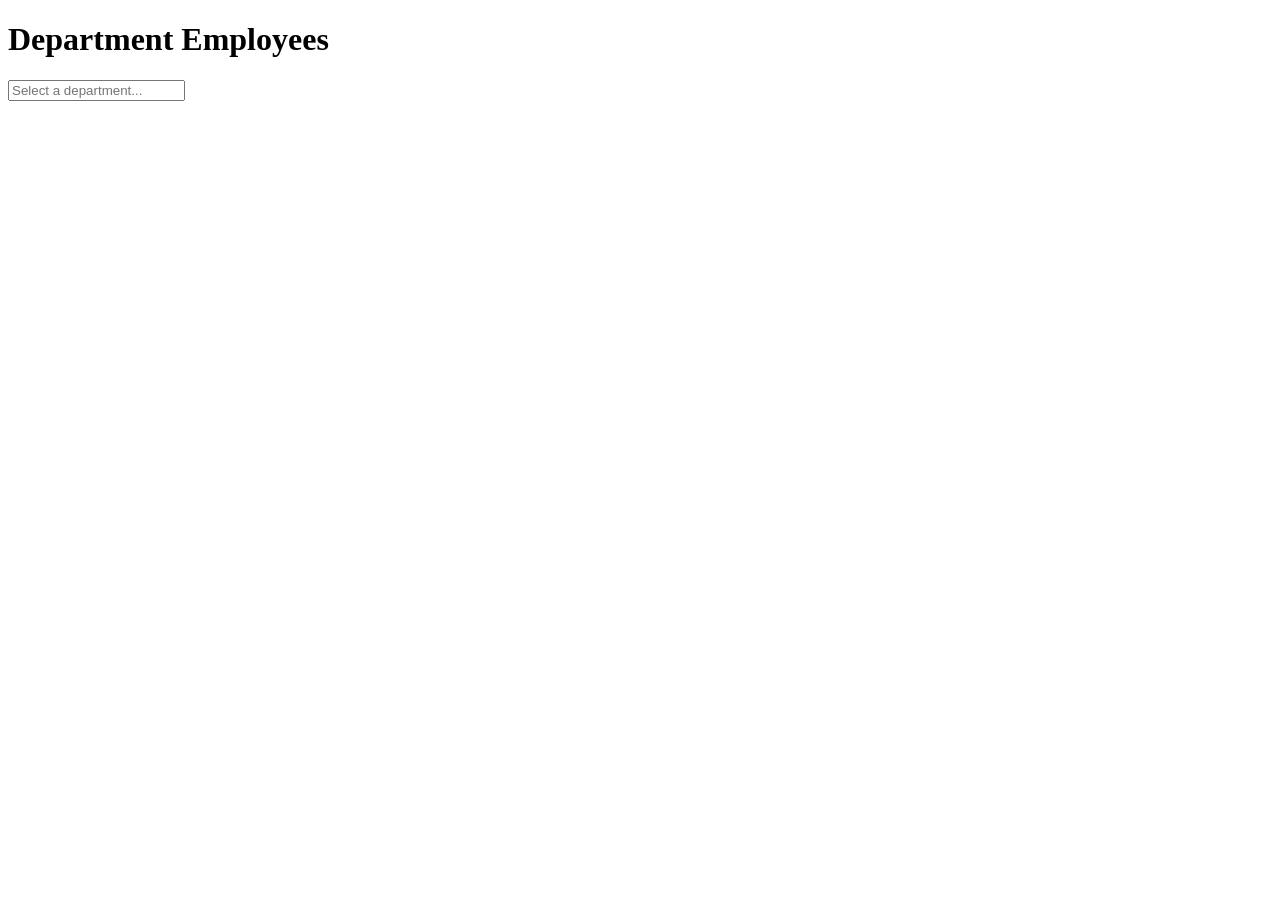
==== target/classes/templates/index.html @ 56d69055 "update: Se actualizó el repository para añadir un query." ====
<!doctype html>
<html lang="en">
  <head>
    <title>Department Employees</title>
  </head>
  <body>
    <h1>Department Employees</h1>
    <form>
      <!-- name es como el nombre de la variable que va recibir ese input -->
      <input
        type="text"
        name="department"
        placeholder="Select a department..."
        required
      />
    </form>
  </body>
</html>
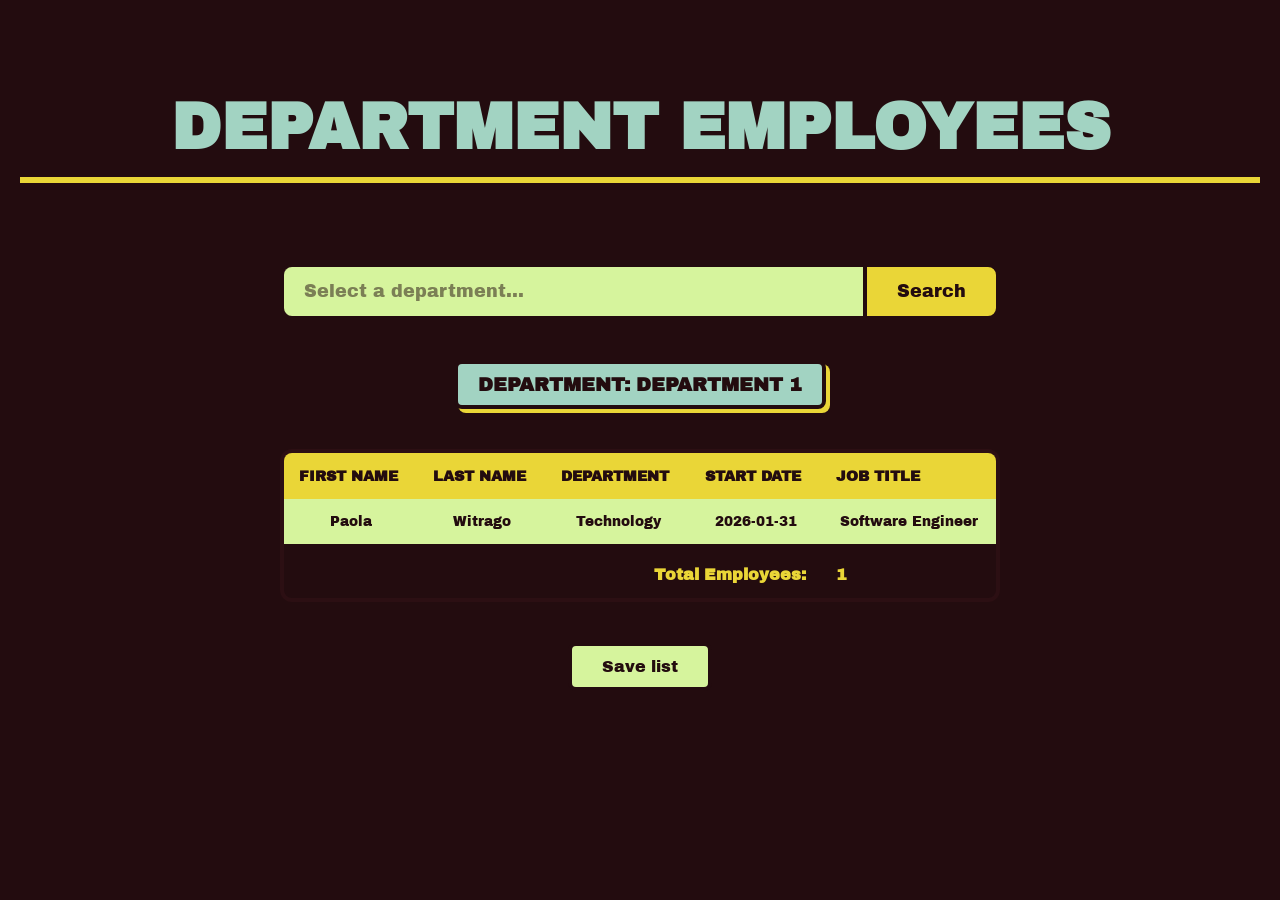
==== commit fb4e680d: "update: actualización de las funciones de i/o, código de Isaac." ====
--- a/target/classes/templates/index.html
+++ b/target/classes/templates/index.html
@@ -2,6 +2,191 @@
 <html lang="en">
   <head>
     <title>Department Employees</title>
+    <link rel="stylesheet" href="../static/css/style.css" />
+    <!-- th:href="@{/css/style.css}" -->
+    <!-- FONT -->
+    <link rel="preconnect" href="https://fonts.googleapis.com" />
+    <link rel="preconnect" href="https://fonts.gstatic.com" crossorigin />
+    <link
+      href="https://fonts.googleapis.com/css2?family=Archivo+Black&display=swap"
+      rel="stylesheet"
+    />
+    <style>
+      body {
+        background-color: #230c0f;
+        color: #ead637;
+        font-family: "Archivo Black", sans-serif;
+
+        margin: 0;
+        padding: 50px 20px;
+        text-align: center;
+      }
+
+      h1 {
+        text-align: center;
+        text-transform: uppercase;
+        font-family: "Archivo Black", sans-serif;
+        font-size: 4rem;
+        color: #a2d3c2;
+
+        border-bottom: 6px solid #ead637;
+        padding-bottom: 15px;
+        margin-bottom: 40px;
+
+        display: inline-block;
+        width: 100%;
+      }
+
+      form {
+        display: flex;
+        justify-content: center;
+        align-items: center;
+        margin: 40px auto;
+        max-width: 45rem;
+        width: 100%;
+      }
+
+      input[type="text"] {
+        background-color: #d6f49d;
+        color: #230c0f;
+        font-family: "Archivo Black", sans-serif;
+        font-size: 1.1rem;
+        padding: 15px 20px;
+
+        width: 100%;
+        border: 4px solid #230c0f;
+        border-right: none;
+
+        border-radius: 12px 0 0 12px;
+        outline: none;
+        transition: background-color 0.2s ease;
+      }
+
+      input[type="text"]::placeholder {
+        color: #230c0f;
+        opacity: 0.5;
+      }
+
+      input[type="text"]:focus {
+        background-color: #e2f7b4;
+      }
+
+      button[type="submit"] {
+        background-color: #ead637;
+        color: #230c0f;
+        font-family: "Archivo Black", sans-serif;
+        font-size: 1.1rem;
+        padding: 15px 30px;
+
+        border: 4px solid #230c0f;
+        border-radius: 0 12px 12px 0;
+
+        cursor: pointer;
+        white-space: nowrap;
+        transition: all 0.2s ease;
+      }
+
+      button[type="submit"]:hover {
+        background-color: #230c0f;
+        color: #ead637;
+      }
+
+      button[type="submit"]:active {
+        background-color: #170809;
+      }
+
+      h2 {
+        font-family: "Archivo Black", sans-serif;
+        font-size: 1.2rem;
+        color: #230c0f;
+        background-color: #a2d3c2;
+
+        display: table;
+        margin: 30px auto;
+        padding: 10px 20px;
+
+        border: 4px solid #230c0f;
+        border-radius: 8px;
+        text-transform: uppercase;
+
+        box-shadow: 4px 4px 0px #ead637;
+      }
+
+      table {
+        width: 100%;
+        max-width: 45rem;
+        margin: 40px auto;
+        border-collapse: collapse;
+        font-family: "Archivo Black", sans-serif;
+        background-color: #2c0f13;
+        border: 4px solid #230c0f;
+        border-radius: 12px;
+        overflow: hidden;
+      }
+
+      thead {
+        background-color: #ead637;
+      }
+
+      th {
+        color: #230c0f;
+        padding: 15px;
+        text-align: left;
+        font-size: 0.9rem;
+        text-transform: uppercase;
+      }
+
+      td {
+        padding: 15px;
+        color: #ffffff;
+        border-bottom: 2px solid #230c0f;
+        font-size: 0.85rem;
+      }
+
+      .oldest-employee {
+        background-color: #d6f49d !important;
+      }
+
+      .oldest-employee td {
+        color: #230c0f !important;
+      }
+
+      tfoot tr {
+        background-color: #230c0f;
+      }
+
+      tfoot td {
+        color: #ead637 !important;
+        font-size: 1rem;
+        padding-top: 20px;
+        border-bottom: none;
+      }
+
+      button[type="button"] {
+        background-color: #d6f49d;
+        color: #230c0f;
+        font-family: "Archivo Black", sans-serif;
+        font-size: 1rem;
+        border: 4px solid #230c0f;
+        padding: 12px 30px;
+        border-radius: 8px;
+        cursor: pointer;
+
+        display: block;
+        margin: 30px auto;
+        transition: all 0.2s ease;
+      }
+
+      button[type="button"]:hover {
+        background-color: #230c0f;
+        color: #d6f49d;
+        border-color: #d6f49d;
+      }
+
+      button[type="button"]:active {
+        transform: scale(0.95);
+      }
+    </style>
   </head>
   <body>
     <h1>Department Employees</h1>
@@ -10,9 +195,46 @@
       <input
         type="text"
         name="department"
+        list="departments"
         placeholder="Select a department..."
         required
       />
+      <datalist id="departments">
+        <option value="Department 1"></option>
+        <option value="Department 2"></option>
+      </datalist>
+      <button type="submit">Search</button>
     </form>
+
+    <h2>Department: Department 1</h2>
+    <table>
+      <thead>
+        <tr>
+          <th>First Name</th>
+          <th>Last Name</th>
+          <th>Department</th>
+          <th>Start Date</th>
+          <th>Job Title</th>
+        </tr>
+      </thead>
+      <tbody>
+        <tr class="oldest-employee">
+          <td>Paola</td>
+          <td>Witrago</td>
+          <td>Technology</td>
+          <td>2026-01-31</td>
+          <td>Software Engineer</td>
+        </tr>
+      </tbody>
+      <tfoot>
+        <tr>
+          <td colspan="4" style="text-align: right; font-weight: bold">
+            Total Employees:
+          </td>
+          <td style="font-weight: bold; text-align: left">1</td>
+        </tr>
+      </tfoot>
+    </table>
+    <button type="button">Save list</button>
   </body>
 </html>
--- a/target/classes/static/css/style.css
+++ b/target/classes/static/css/style.css
@@ -0,0 +1,174 @@
+body {
+  background-color: #230c0f;
+  color: #ead637;
+  font-family: "Archivo Black", sans-serif;
+
+  margin: 0;
+  padding: 50px 20px;
+  text-align: center;
+}
+
+h1 {
+  text-align: center;
+  text-transform: uppercase;
+  font-family: "Archivo Black", sans-serif;
+  font-size: 4rem;
+  color: #a2d3c2;
+
+  border-bottom: 6px solid #ead637;
+  padding-bottom: 15px;
+  margin-bottom: 40px;
+
+  display: inline-block;
+  width: 100%;
+}
+
+form {
+  display: flex;
+  justify-content: center;
+  align-items: center;
+  margin: 40px auto;
+  max-width: 45rem;
+  width: 100%;
+}
+
+input[type="text"] {
+  background-color: #d6f49d;
+  color: #230c0f;
+  font-family: "Archivo Black", sans-serif;
+  font-size: 1.1rem;
+  padding: 15px 20px;
+
+  width: 100%;
+  border: 4px solid #230c0f;
+  border-right: none;
+
+  border-radius: 12px 0 0 12px;
+  outline: none;
+  transition: background-color 0.2s ease;
+}
+
+input[type="text"]::placeholder {
+  color: #230c0f;
+  opacity: 0.5;
+}
+
+input[type="text"]:focus {
+  background-color: #e2f7b4;
+}
+
+button[type="submit"] {
+  background-color: #ead637;
+  color: #230c0f;
+  font-family: "Archivo Black", sans-serif;
+  font-size: 1.1rem;
+  padding: 15px 30px;
+
+  border: 4px solid #230c0f;
+  border-radius: 0 12px 12px 0;
+
+  cursor: pointer;
+  white-space: nowrap;
+  transition: all 0.2s ease;
+}
+
+button[type="submit"]:hover {
+  background-color: #230c0f;
+  color: #ead637;
+}
+
+button[type="submit"]:active {
+  background-color: #170809;
+}
+
+h2 {
+  font-family: "Archivo Black", sans-serif;
+  font-size: 1.2rem;
+  color: #230c0f;
+  background-color: #a2d3c2;
+
+  display: table;
+  margin: 30px auto;
+  padding: 10px 20px;
+
+  border: 4px solid #230c0f;
+  border-radius: 8px;
+  text-transform: uppercase;
+
+  box-shadow: 4px 4px 0px #ead637;
+}
+
+table {
+  width: 100%;
+  max-width: 45rem;
+  margin: 40px auto;
+  border-collapse: collapse;
+  font-family: "Archivo Black", sans-serif;
+  background-color: #2c0f13;
+  border: 4px solid #230c0f;
+  border-radius: 12px;
+  overflow: hidden;
+}
+
+thead {
+  background-color: #ead637;
+}
+
+th {
+  color: #230c0f;
+  padding: 15px;
+  text-align: left;
+  font-size: 0.9rem;
+  text-transform: uppercase;
+}
+
+td {
+  padding: 15px;
+  color: #ffffff;
+  border-bottom: 2px solid #230c0f;
+  font-size: 0.85rem;
+}
+
+.oldest-employee {
+  background-color: #d6f49d !important;
+}
+
+.oldest-employee td {
+  color: #230c0f !important;
+}
+
+tfoot tr {
+  background-color: #230c0f;
+}
+
+tfoot td {
+  color: #ead637 !important;
+  font-size: 1rem;
+  padding-top: 20px;
+  border-bottom: none;
+}
+
+button[type="button"] {
+  background-color: #d6f49d;
+  color: #230c0f;
+  font-family: "Archivo Black", sans-serif;
+  font-size: 1rem;
+  border: 4px solid #230c0f;
+  padding: 12px 30px;
+  border-radius: 8px;
+  cursor: pointer;
+
+  display: block;
+  margin: 30px auto;
+  transition: all 0.2s ease;
+}
+
+button[type="button"]:hover {
+  background-color: #230c0f;
+  color: #d6f49d;
+  border-color: #d6f49d;
+}
+
+button[type="button"]:active {
+  transform: scale(0.95);
+}
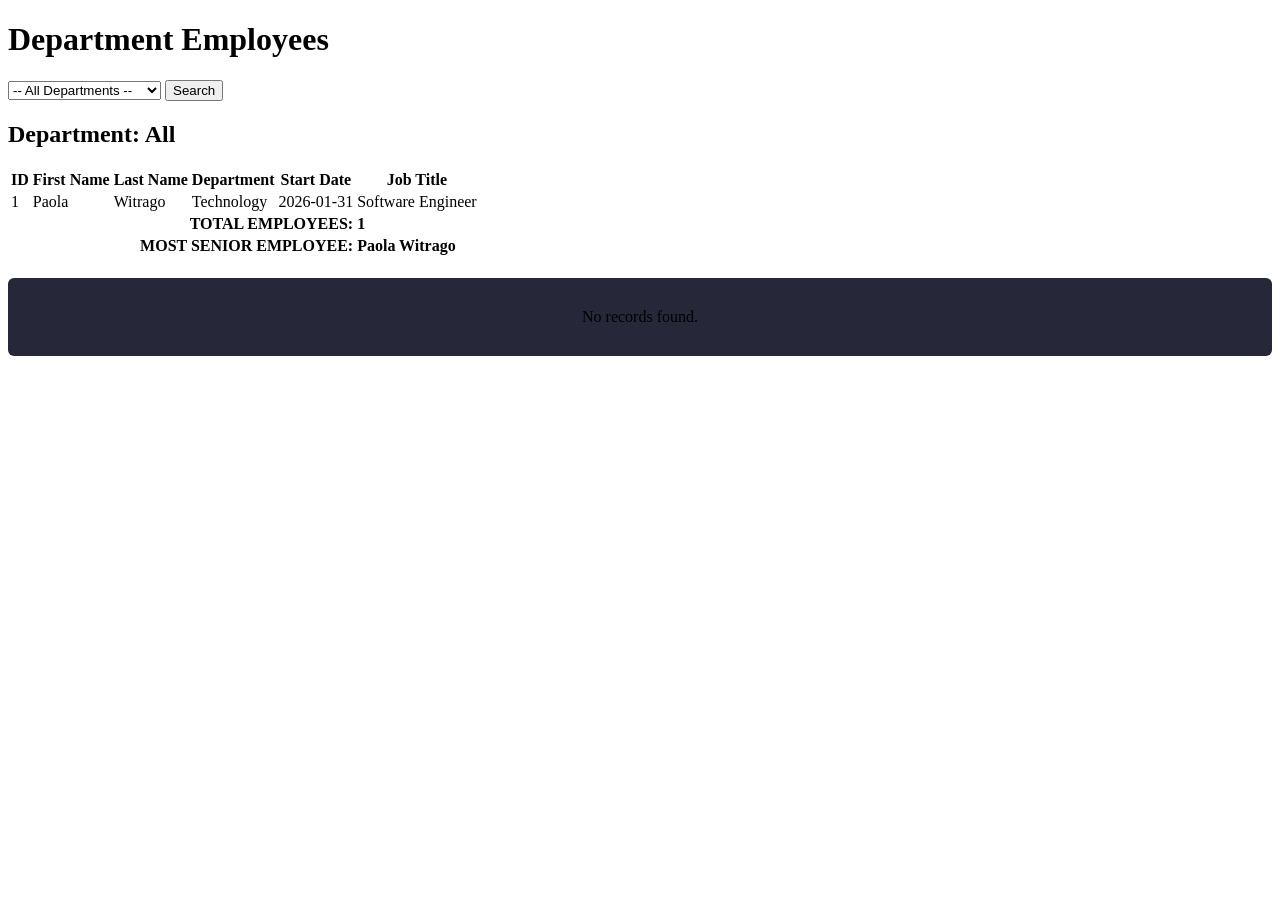
==== commit 6efdce29: "update: últimos detalles de la aplicación." ====
--- a/target/classes/templates/index.html
+++ b/target/classes/templates/index.html
@@ -1,9 +1,9 @@
 <!doctype html>
-<html lang="en">
+<html xmlns:th="http:www.thymeleaf.org" lang="en">
   <head>
+    <meta charset="UTF-8" />
     <title>Department Employees</title>
-    <link rel="stylesheet" href="../static/css/style.css" />
-    <!-- th:href="@{/css/style.css}" -->
+    <link rel="stylesheet" th:href="@{/css/style.css}" />
     <!-- FONT -->
     <link rel="preconnect" href="https://fonts.googleapis.com" />
     <link rel="preconnect" href="https://fonts.gstatic.com" crossorigin />
@@ -11,230 +11,120 @@
       href="https://fonts.googleapis.com/css2?family=Archivo+Black&display=swap"
       rel="stylesheet"
     />
-    <style>
-      body {
-        background-color: #230c0f;
-        color: #ead637;
-        font-family: "Archivo Black", sans-serif;
-
-        margin: 0;
-        padding: 50px 20px;
-        text-align: center;
-      }
-
-      h1 {
-        text-align: center;
-        text-transform: uppercase;
-        font-family: "Archivo Black", sans-serif;
-        font-size: 4rem;
-        color: #a2d3c2;
-
-        border-bottom: 6px solid #ead637;
-        padding-bottom: 15px;
-        margin-bottom: 40px;
-
-        display: inline-block;
-        width: 100%;
-      }
-
-      form {
-        display: flex;
-        justify-content: center;
-        align-items: center;
-        margin: 40px auto;
-        max-width: 45rem;
-        width: 100%;
-      }
-
-      input[type="text"] {
-        background-color: #d6f49d;
-        color: #230c0f;
-        font-family: "Archivo Black", sans-serif;
-        font-size: 1.1rem;
-        padding: 15px 20px;
-
-        width: 100%;
-        border: 4px solid #230c0f;
-        border-right: none;
-
-        border-radius: 12px 0 0 12px;
-        outline: none;
-        transition: background-color 0.2s ease;
-      }
-
-      input[type="text"]::placeholder {
-        color: #230c0f;
-        opacity: 0.5;
-      }
-
-      input[type="text"]:focus {
-        background-color: #e2f7b4;
-      }
-
-      button[type="submit"] {
-        background-color: #ead637;
-        color: #230c0f;
-        font-family: "Archivo Black", sans-serif;
-        font-size: 1.1rem;
-        padding: 15px 30px;
-
-        border: 4px solid #230c0f;
-        border-radius: 0 12px 12px 0;
-
-        cursor: pointer;
-        white-space: nowrap;
-        transition: all 0.2s ease;
-      }
-
-      button[type="submit"]:hover {
-        background-color: #230c0f;
-        color: #ead637;
-      }
-
-      button[type="submit"]:active {
-        background-color: #170809;
-      }
-
-      h2 {
-        font-family: "Archivo Black", sans-serif;
-        font-size: 1.2rem;
-        color: #230c0f;
-        background-color: #a2d3c2;
-
-        display: table;
-        margin: 30px auto;
-        padding: 10px 20px;
-
-        border: 4px solid #230c0f;
-        border-radius: 8px;
-        text-transform: uppercase;
-
-        box-shadow: 4px 4px 0px #ead637;
-      }
-
-      table {
-        width: 100%;
-        max-width: 45rem;
-        margin: 40px auto;
-        border-collapse: collapse;
-        font-family: "Archivo Black", sans-serif;
-        background-color: #2c0f13;
-        border: 4px solid #230c0f;
-        border-radius: 12px;
-        overflow: hidden;
-      }
-
-      thead {
-        background-color: #ead637;
-      }
-
-      th {
-        color: #230c0f;
-        padding: 15px;
-        text-align: left;
-        font-size: 0.9rem;
-        text-transform: uppercase;
-      }
-
-      td {
-        padding: 15px;
-        color: #ffffff;
-        border-bottom: 2px solid #230c0f;
-        font-size: 0.85rem;
-      }
-
-      .oldest-employee {
-        background-color: #d6f49d !important;
-      }
-
-      .oldest-employee td {
-        color: #230c0f !important;
-      }
-
-      tfoot tr {
-        background-color: #230c0f;
-      }
-
-      tfoot td {
-        color: #ead637 !important;
-        font-size: 1rem;
-        padding-top: 20px;
-        border-bottom: none;
-      }
-
-      button[type="button"] {
-        background-color: #d6f49d;
-        color: #230c0f;
-        font-family: "Archivo Black", sans-serif;
-        font-size: 1rem;
-        border: 4px solid #230c0f;
-        padding: 12px 30px;
-        border-radius: 8px;
-        cursor: pointer;
-
-        display: block;
-        margin: 30px auto;
-        transition: all 0.2s ease;
-      }
-
-      button[type="button"]:hover {
-        background-color: #230c0f;
-        color: #d6f49d;
-        border-color: #d6f49d;
-      }
-
-      button[type="button"]:active {
-        transform: scale(0.95);
-      }
-    </style>
   </head>
   <body>
-    <h1>Department Employees</h1>
-    <form>
-      <!-- name es como el nombre de la variable que va recibir ese input -->
-      <input
-        type="text"
-        name="department"
-        list="departments"
-        placeholder="Select a department..."
-        required
-      />
-      <datalist id="departments">
-        <option value="Department 1"></option>
-        <option value="Department 2"></option>
-      </datalist>
-      <button type="submit">Search</button>
-    </form>
+    <div class="container">
+      <h1>Department Employees</h1>
 
-    <h2>Department: Department 1</h2>
-    <table>
-      <thead>
-        <tr>
-          <th>First Name</th>
-          <th>Last Name</th>
-          <th>Department</th>
-          <th>Start Date</th>
-          <th>Job Title</th>
-        </tr>
-      </thead>
-      <tbody>
-        <tr class="oldest-employee">
-          <td>Paola</td>
-          <td>Witrago</td>
-          <td>Technology</td>
-          <td>2026-01-31</td>
-          <td>Software Engineer</td>
-        </tr>
-      </tbody>
-      <tfoot>
-        <tr>
-          <td colspan="4" style="text-align: right; font-weight: bold">
-            Total Employees:
-          </td>
-          <td style="font-weight: bold; text-align: left">1</td>
-        </tr>
-      </tfoot>
-    </table>
-    <button type="button">Save list</button>
+      <form th:action="@{/employee}" method="get" class="search-box">
+        <select name="department" id="department" required>
+          <option
+            value=""
+            disabled
+            th:selected="${currentDepartment == null}"
+            hidden
+          >
+            Select a department...
+          </option>
+          <option>-- All Departments --</option>
+          <option
+            th:each="dpt : ${allDepartments}"
+            th:value="${dpt}"
+            th:text="${dpt}"
+            th:selected="${dpt == currentDepartment}"
+          >
+            Department
+          </option>
+        </select>
+        <button type="submit">Search</button>
+      </form>
+
+      <h2
+        th:text="${currentDepartment != null and !#strings.isEmpty(currentDepartment)}
+                   ? 'Department: ' + ${currentDepartment}
+                   : 'Department: All'"
+      >
+        Department: All
+      </h2>
+
+      <div th:if="${not #lists.isEmpty(employeeList)}">
+        <table>
+          <thead>
+            <tr>
+              <th>ID</th>
+              <th>First Name</th>
+              <th>Last Name</th>
+              <th>Department</th>
+              <th>Start Date</th>
+              <th>Job Title</th>
+            </tr>
+          </thead>
+          <tbody>
+            <tr
+              th:each="emp : ${employeeList}"
+              th:class="${oldest != null and emp.id == oldest.id} ? 'oldest-employee' : ''"
+            >
+              <td th:text="${emp.id}">1</td>
+              <td th:text="${emp.firstName}">Paola</td>
+              <td th:text="${emp.lastName}">Witrago</td>
+              <td th:text="${emp.department}">Technology</td>
+              <td th:text="${emp.startDate}">2026-01-31</td>
+              <td th:text="${emp.jobTitle}">Software Engineer</td>
+            </tr>
+          </tbody>
+          <tfoot>
+            <tr>
+              <td
+                colspan="5"
+                style="
+                  text-align: right;
+                  font-weight: bold;
+                  text-transform: uppercase;
+                "
+              >
+                Total Employees:
+              </td>
+              <td
+                style="font-weight: bold; text-align: left"
+                th:text="${totalEmployees}"
+              >
+                1
+              </td>
+            </tr>
+            <tr th:if="${oldest != null}">
+              <td
+                colspan="5"
+                style="
+                  text-align: right;
+                  font-weight: bold;
+                  text-transform: uppercase;
+                "
+              >
+                Most Senior Employee:
+              </td>
+              <td
+                style="font-weight: bold; text-align: left"
+                th:text="${oldest.getFirstName()} + ' ' + ${oldest.getLastName()}"
+              >
+                Paola Witrago
+              </td>
+            </tr>
+          </tfoot>
+        </table>
+      </div>
+
+      <div
+        th:if="${#lists.isEmpty(employeeList)}"
+        style="
+          text-align: center;
+          padding: 30px;
+          background-color: #27273a;
+          border-radius: 6px;
+          margin-top: 20px;
+        "
+      >
+        No records found.
+      </div>
+    </div>
   </body>
 </html>
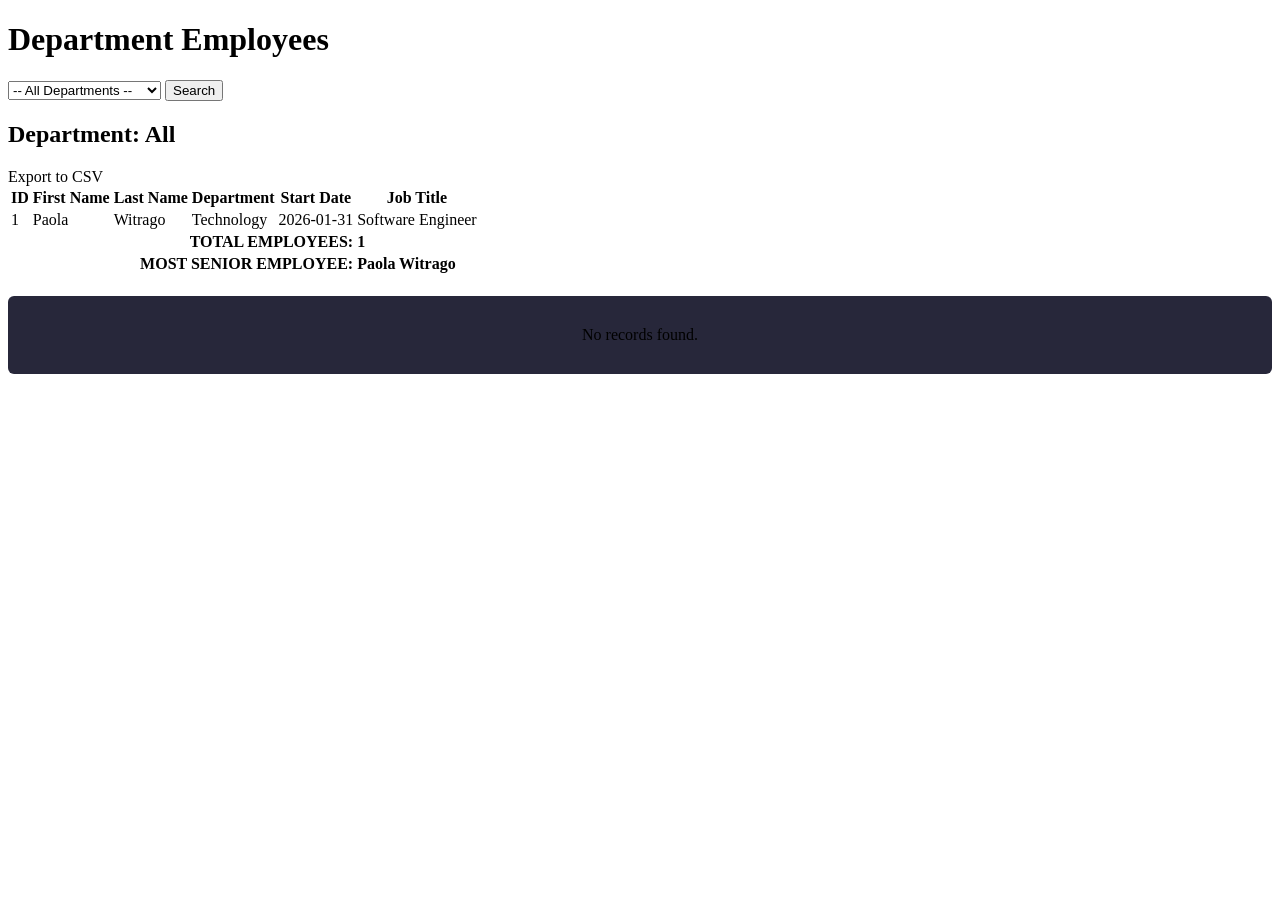
==== commit 9c64712b: "update: Detalles finales: exportar csv." ====
--- a/target/classes/templates/index.html
+++ b/target/classes/templates/index.html
@@ -48,6 +48,15 @@
       </h2>
 
       <div th:if="${not #lists.isEmpty(employeeList)}">
+        <div class="download-container">
+          <a
+            th:href="@{/employee/download(department=${currentDepartment})}"
+            class="download-btn"
+          >
+            Export to CSV
+          </a>
+        </div>
+
         <table>
           <thead>
             <tr>
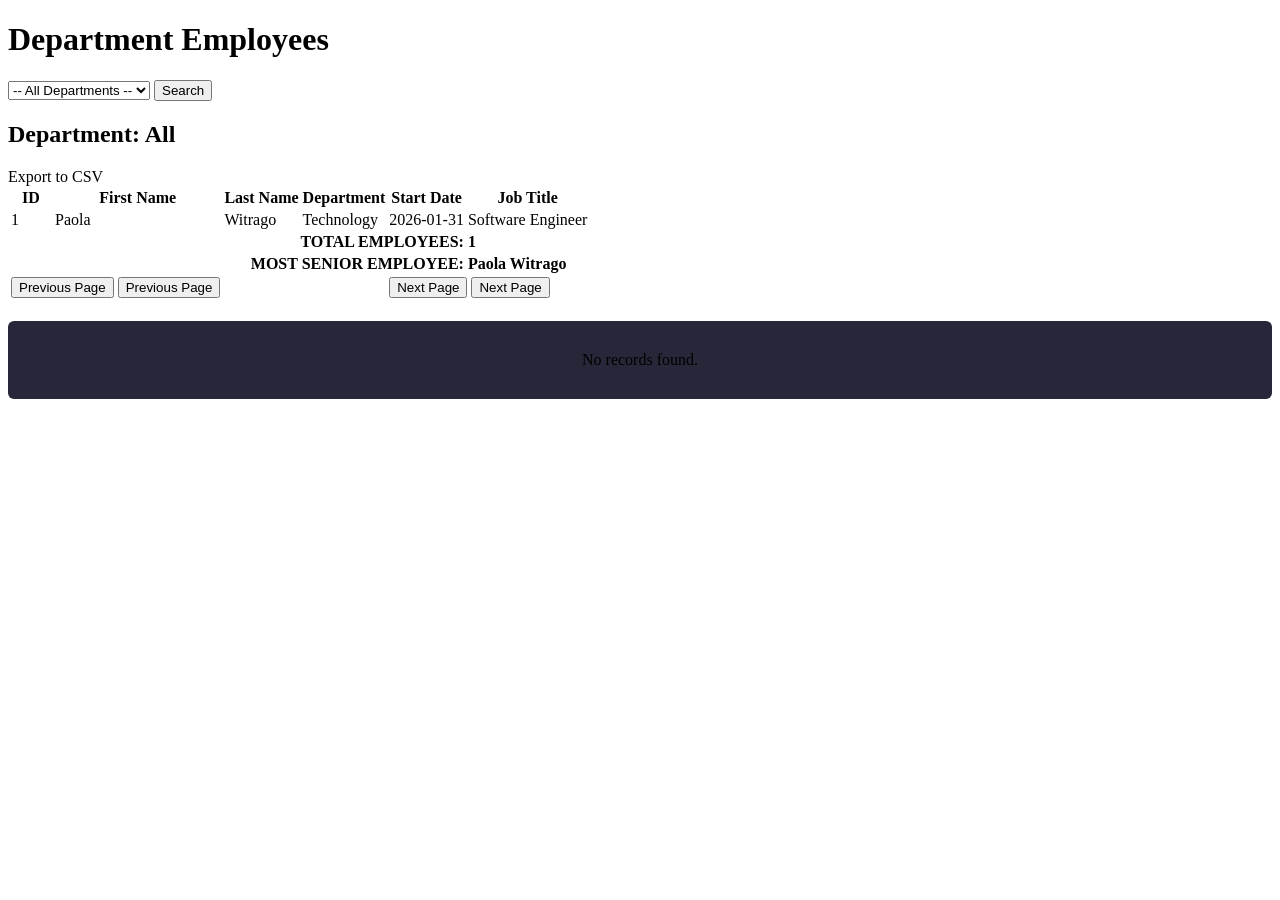
==== commit 5bddd602: "update: Actualización de botones para cambiar entre pestañas y que salgan todas las personas." ====
--- a/target/classes/templates/index.html
+++ b/target/classes/templates/index.html
@@ -17,16 +17,10 @@
       <h1>Department Employees</h1>
 
       <form th:action="@{/employee}" method="get" class="search-box">
-        <select name="department" id="department" required>
-          <option
-            value=""
-            disabled
-            th:selected="${currentDepartment == null}"
-            hidden
-          >
-            Select a department...
+        <select name="department" id="department">
+          <option value="" th:selected="${currentDepartment == null}">
+            -- All Departments --
           </option>
-          <option>-- All Departments --</option>
           <option
             th:each="dpt : ${allDepartments}"
             th:value="${dpt}"
@@ -50,7 +44,7 @@
       <div th:if="${not #lists.isEmpty(employeeList)}">
         <div class="download-container">
           <a
-            th:href="@{/employee/download(department=${currentDepartment})}"
+            th:href="@{/employee/download(department=${currentDepartment},pageNum=${pageNum},pageSize=${pageSize})}"
             class="download-btn"
           >
             Export to CSV
@@ -118,6 +112,34 @@
                 Paola Witrago
               </td>
             </tr>
+            <tr th:if="${!employeeList.isEmpty()}">
+              <td colspan="2">
+                <a
+                  th:if="${pageNum>1}"
+                  th:href="@{/employee(department=${currentDepartment},pageNum=${pageNum-1},pageSize=${pageSize})}"
+                >
+                  <button class="page-btn">Previous Page</button>
+                </a>
+                <button class="page-btn" th:unless="${pageNum>1}">
+                  Previous Page
+                </button>
+              </td>
+              <td
+                colspan="2"
+                th:text="'Page: ' + ${pageNum} + '/' + ${pageCount}"
+              ></td>
+              <td colspan="2">
+                <a
+                  th:if="${pageNum<pageCount}"
+                  th:href="@{/employee(department=${currentDepartment},pageNum=${pageNum+1},pageSize=${pageSize})}"
+                >
+                  <button class="page-btn">Next Page</button>
+                </a>
+                <button class="page-btn" th:unless="${pageNum<pageCount}">
+                  Next Page
+                </button>
+              </td>
+            </tr>
           </tfoot>
         </table>
       </div>
